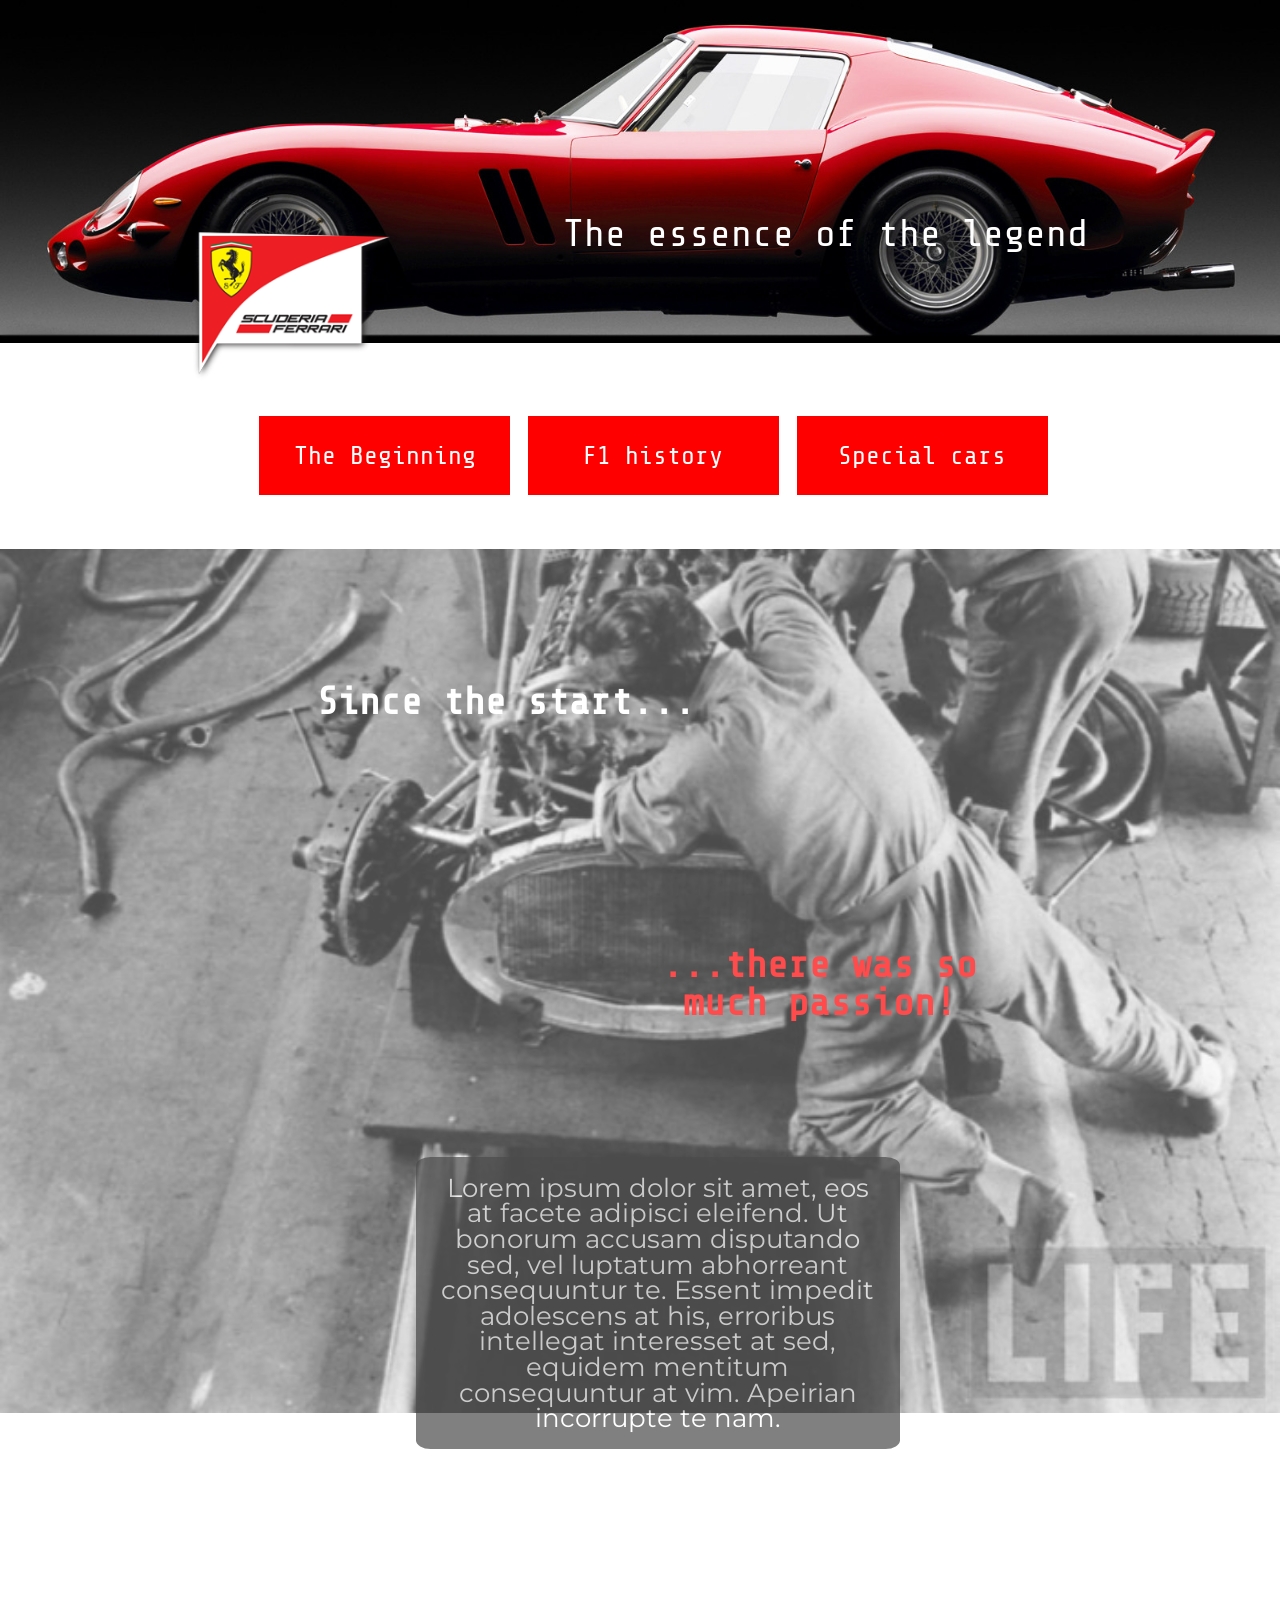
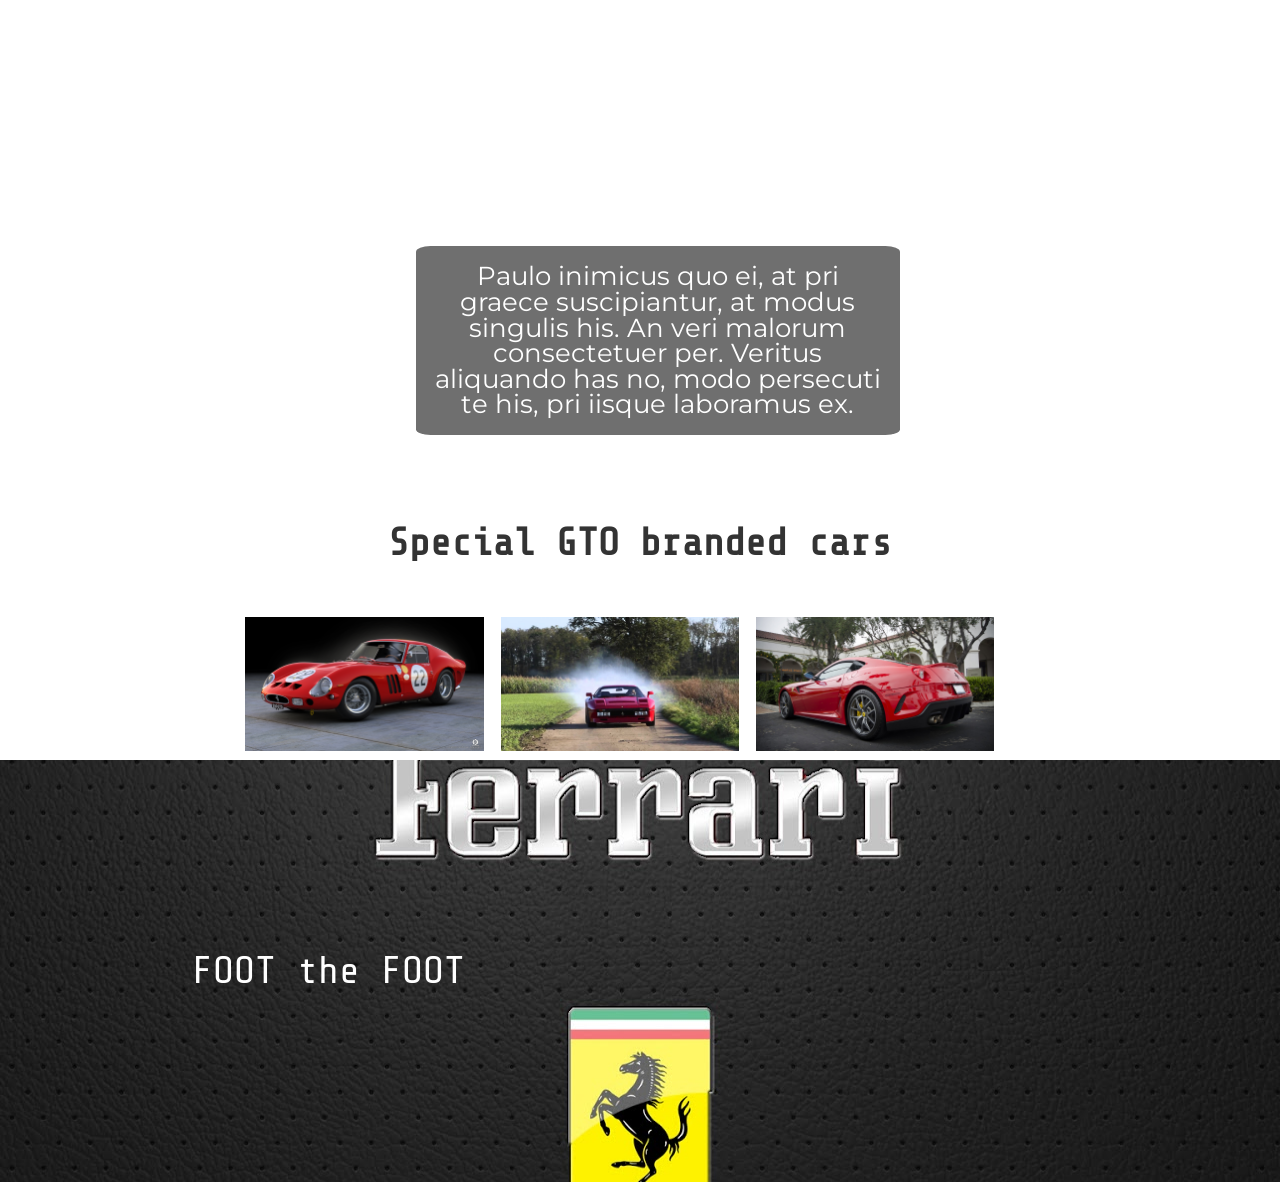
==== lesson3/homework/Alexander/index.html @ 184095a9 "homework" ====
<!DOCTYPE html>
<html>
<head lang="en">
    <meta charset="UTF-8">
    <title> Something </title>
    <link href="css/main.css" rel="stylesheet" type="text/css">
    <link href="https://fonts.googleapis.com/css?family=Montserrat|Share+Tech+Mono" rel="stylesheet">
    <style type="text/css">
    </style>
</head>
<body>

<header>
    <div class="innerContent">
        <div class="heading">
            <div class="logo">
                <img src="img/logo-2015.png">
            </div>
            <div class="title">
                The essence of the legend
            </div>
        </div>
    </div>
</header>

<section id="id01">
    <div class="innerContent">
        <div class="options">
            <a href="#id02"><div class="option">The Beginning </div></a>
            <a href="#id03"><div class="option">F1 history</div></a>
            <a href="#id05"><div class="option">Special cars</div></a>
        </div>
    </div>
</section>

<section id="id02">
    <div class="innerContent">
        <div class="title">
            Since the start...
        </div>
        <div class="subTitle">
            ...there was so much passion!
        </div>
        <div class="para">
            Lorem ipsum dolor sit amet, eos at facete adipisci eleifend. Ut bonorum accusam disputando sed, vel luptatum abhorreant consequuntur te. Essent impedit adolescens at his, erroribus intellegat interesset at sed, equidem mentitum consequuntur at vim. Apeirian incorrupte te nam.
        </div>
    </div>
</section>

<section id="id03">
    <div class="innerContent">
        <div class="title">F1 History</div>
        <div class="para">Paulo inimicus quo ei, at pri graece suscipiantur, at modus singulis his. An veri malorum consectetuer per. Veritus aliquando has no, modo persecuti te his, pri iisque laboramus ex.
        </div>
    </div>
</section>

<section id="id04">
    <div class="innerContent">
        <div class="title" id="id05">Special GTO branded cars</div>
        <div class="cars">
            <div class="car">
                <img src="img/250gto.png">
            </div>
            <div class="car">
                <img src="img/288gto.jpg">
            </div>
            <div class="car">
                <img src="img/599gto.jpg">
            </div>
        </div>
    </div>
</section>

<footer>
    <h2>FOOT the FOOT</h2>
</footer>

</body>
</html>
---- lesson3/homework/Alexander/css/main.css ----
html, body, div, span, applet, object, iframe,
h1, h2, h3, h4, h5, h6, p, blockquote, pre,
a, abbr, acronym, address, big, cite, code,
del, dfn, em, img, ins, kbd, q, s, samp,
small, strike, strong, sub, sup, tt, var,
b, u, i, center,
dl, dt, dd, ol, ul, li,
fieldset, form, label, legend,
table, caption, tbody, tfoot, thead, tr, th, td,
article, aside, canvas, details, embed,
figure, figcaption, footer, header, hgroup,
menu, nav, output, ruby, section, summary,
time, mark, audio, video {
    margin: 0;
    padding: 0;
    border: 0;
    font-size: 100%;
    font: inherit;
    vertical-align: baseline;
}
article, aside, details, figcaption, figure,
footer, header, hgroup, menu, nav, section {
    display: block;
}
body {
    line-height: 1;
}
ol, ul {
    list-style: none;
}
blockquote, q {
    quotes: none;
}
blockquote:before, blockquote:after,
q:before, q:after {
    content: '';
    content: none;
}
table {
    border-collapse: collapse;
    border-spacing: 0;
}


.innerContent {
    width: 70%;
    margin-left: 15%;
}

body, html {
    font-size: 1vw;
}

header {
    background-image: url("../img/cover.jpg");
    width: 100%;
    background-size: cover;
    background-position: center;
    float: left;
    margin-bottom: 5%;
}

.logo {
    float: left;
    width: 100%;
    margin-top: 25%;
    margin-bottom: -18.7%;
    z-index: 100;
}

.logo img {
    width: 23%;
}

.title{
    float: right;
    color: #fff;
    font-size: 3rem;
    margin-bottom: 10%;
    font-family: 'Share Tech Mono', monospace;
}

#id02{
    background-image: url("../img/1956.jpg");
    height: 100%;
    background-size: cover;
    background-position: center;
    background-repeat: no-repeat;
    background-attachment: fixed;
    z-index: 2;
    width: 100%;
    float: left;
    opacity: 0.7;
}

section .title {
    float: left;
    width: 50%;
    margin: 15% 10%;
    text-align: center;
    font-weight: bolder;
}

section .subTitle {
    color: red;
    font-size: 3rem;
    font-weight: bolder;
    float: right;
    width: 40%;
    margin: 10% 10%;
    text-align: center;
    font-family: 'Share Tech Mono', monospace;
}

section .para{
    float: left;
    width: 50%;
    margin: 5% 25%;
    color: #fff;
    background-color: #000;
    padding: 2%;
    opacity: 0.7;
    border-radius: 3%;
    text-align: center;
    font-size: 2rem;
    font-family: "Montserrat", sans-serif;

}

.options {
    float: left;
    width: 100%;
    margin-left: 6.5%;
    margin-bottom: 5%;
}

.options .option {
    color: #ffffff;
    font-size: 2rem;
    font-family: 'Share Tech Mono', monospace;
    padding-top: 3%;
    padding-bottom: 3%;
    text-align: center;
    float: left;
    width: 28%;
    margin: 1%;
    background-color: #ff0000;
    transition:background-color .3s
}

.options .option:hover{
    background-color: #333;
    opacity: 0.8;
    transition:background-color .3s
}

section#id03 {
    background-image: url("../img/f1history.jpg");
    background-repeat: no-repeat;
    background-position: center;
    background-attachment: fixed;
    width: 100%;
    float: left;
}

#id03 .para{
    background-color: #333333;
    color: #fff;
    opacity: 0.7;
}

#id04 .title{
    float: left;
    color: #333333;
    width: 100%;
    margin: 5% 0;
    text-align: center;
}

.cars {
    width: 95%;
    float: left;
    margin: 1% 5%;
}


.car img{
    float: left;
    width: 28%;
    margin-left: 1%;
    margin-right: 1%;

}

footer{
    padding: 15%;
    float: left;
    width: 70%;
    color: #ffffff;
    font-size: 3vw;
    font-family: 'Share Tech Mono', monospace;
    background-image: url("../img/footer.jpg");
    background-position: center center;
    background-repeat: repeat;

}
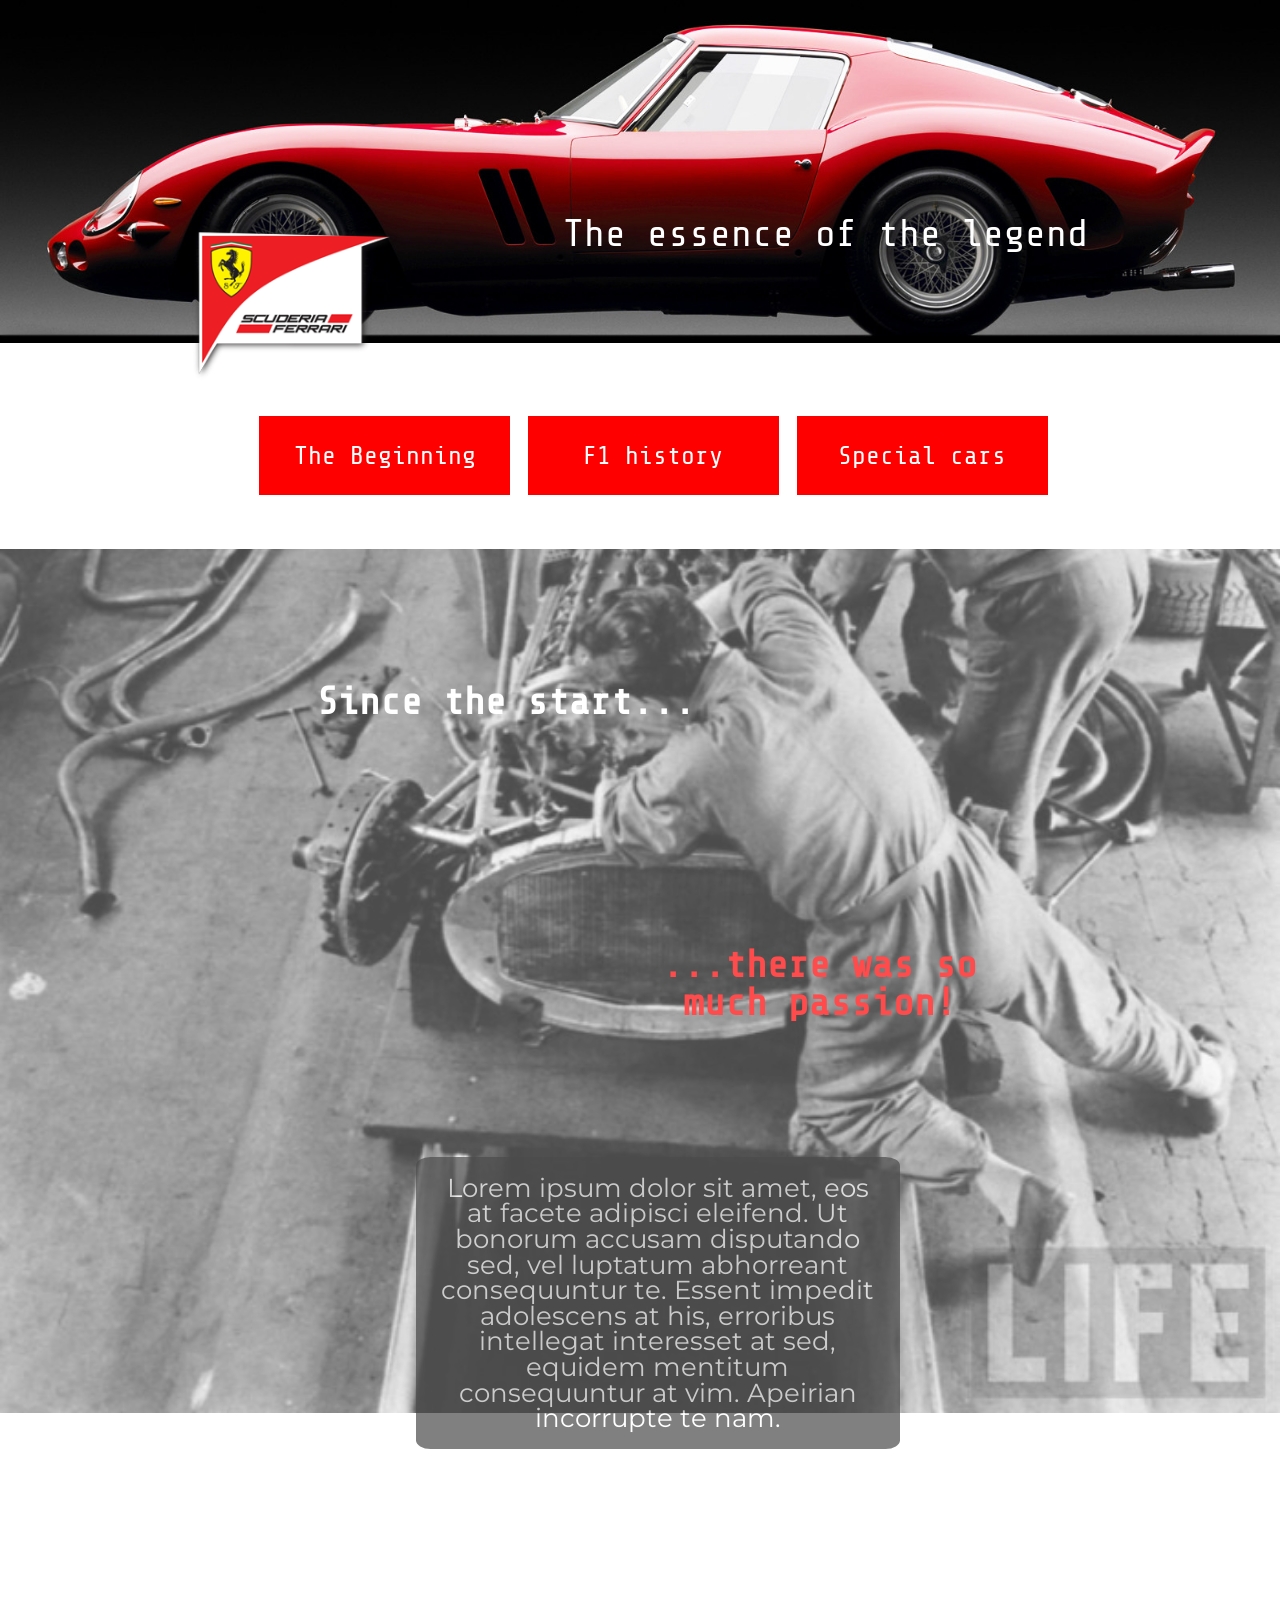
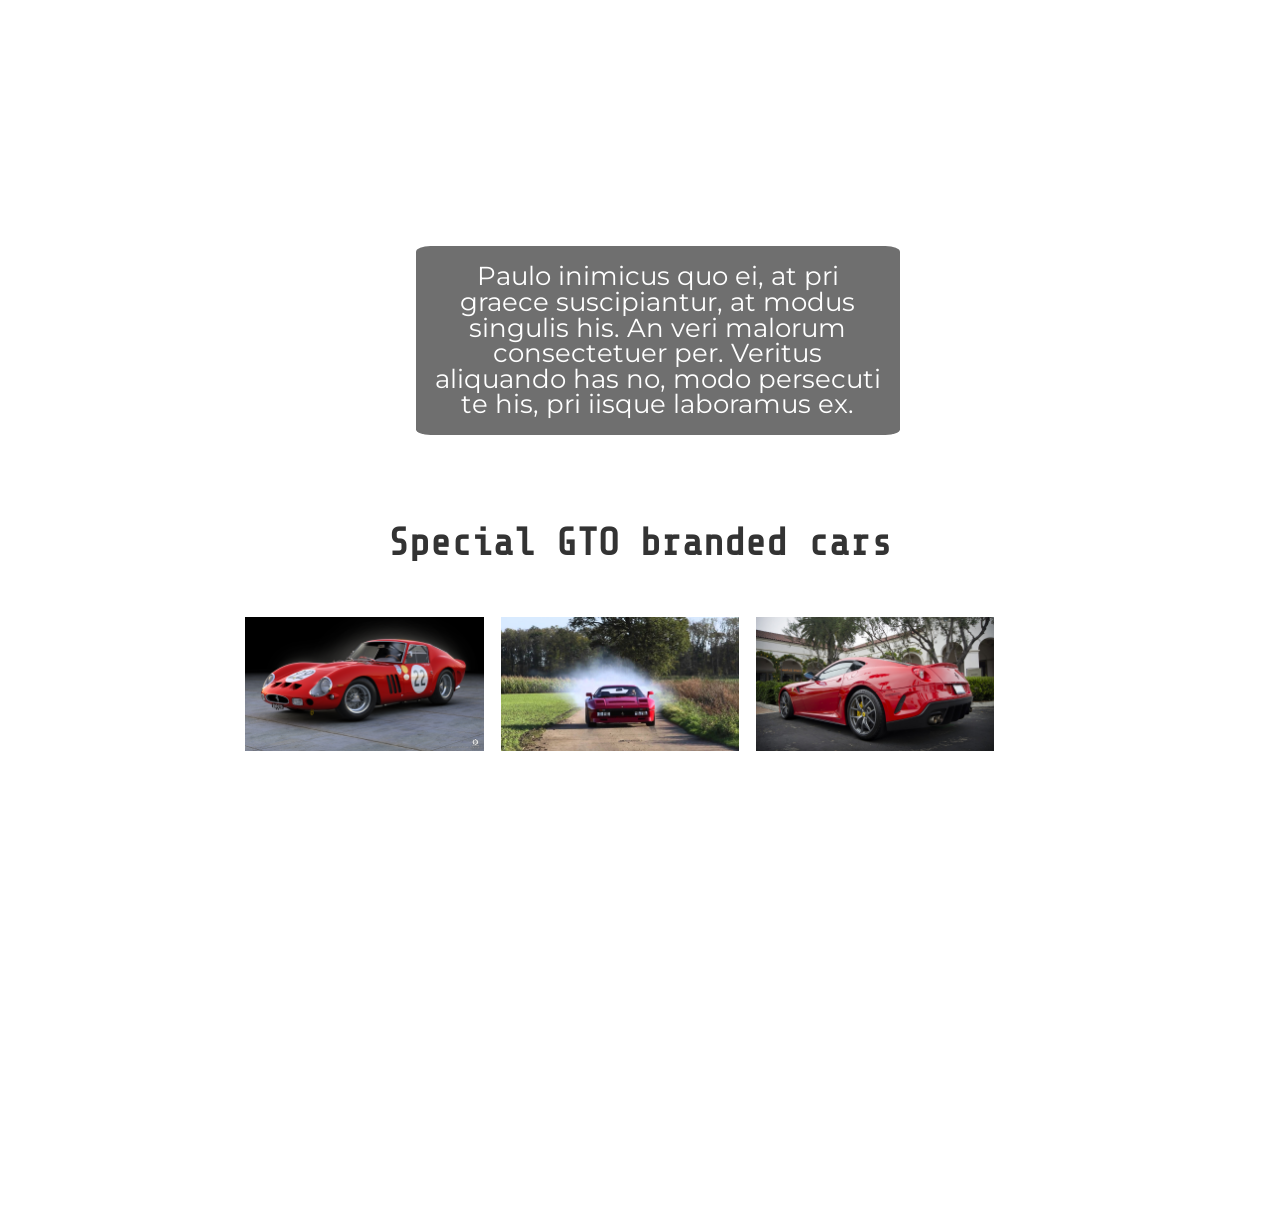
==== commit 78dec15c: "hwV4" ====
--- a/lesson3/homework/Alexander/index.html
+++ b/lesson3/homework/Alexander/index.html
@@ -2,7 +2,8 @@
 <html>
 <head lang="en">
     <meta charset="UTF-8">
-    <title> Something </title>
+    <title> Ferrari </title>
+    <link rel="icon" href="img/logo-2015.png">
     <link href="css/main.css" rel="stylesheet" type="text/css">
     <link href="https://fonts.googleapis.com/css?family=Montserrat|Share+Tech+Mono" rel="stylesheet">
     <style type="text/css">
--- a/lesson3/homework/Alexander/css/main.css
+++ b/lesson3/homework/Alexander/css/main.css
@@ -41,7 +41,6 @@
     border-spacing: 0;
 }
 
-
 .innerContent {
     width: 70%;
     margin-left: 15%;
@@ -57,6 +56,7 @@
     background-size: cover;
     background-position: center;
     float: left;
+    margin-top: -5%;
     margin-bottom: 5%;
 }
 
@@ -177,10 +177,14 @@
     text-align: center;
 }
 
+#id04{
+    margin-bottom: 5%;
+}
+
 .cars {
     width: 95%;
     float: left;
-    margin: 1% 5%;
+    margin: 1% 5% 5% 5%;
 }
 
 
@@ -192,7 +196,7 @@
 
 }
 
-footer{
+footer {
     padding: 15%;
     float: left;
     width: 70%;
@@ -200,7 +204,19 @@
     font-size: 3vw;
     font-family: 'Share Tech Mono', monospace;
     background-image: url("../img/footer.jpg");
-    background-position: center center;
+    background-position: center top;
+    background-attachment: fixed;
     background-repeat: repeat;
+}
+
+
+
+
+
+
+
+
+
+
 
 }
